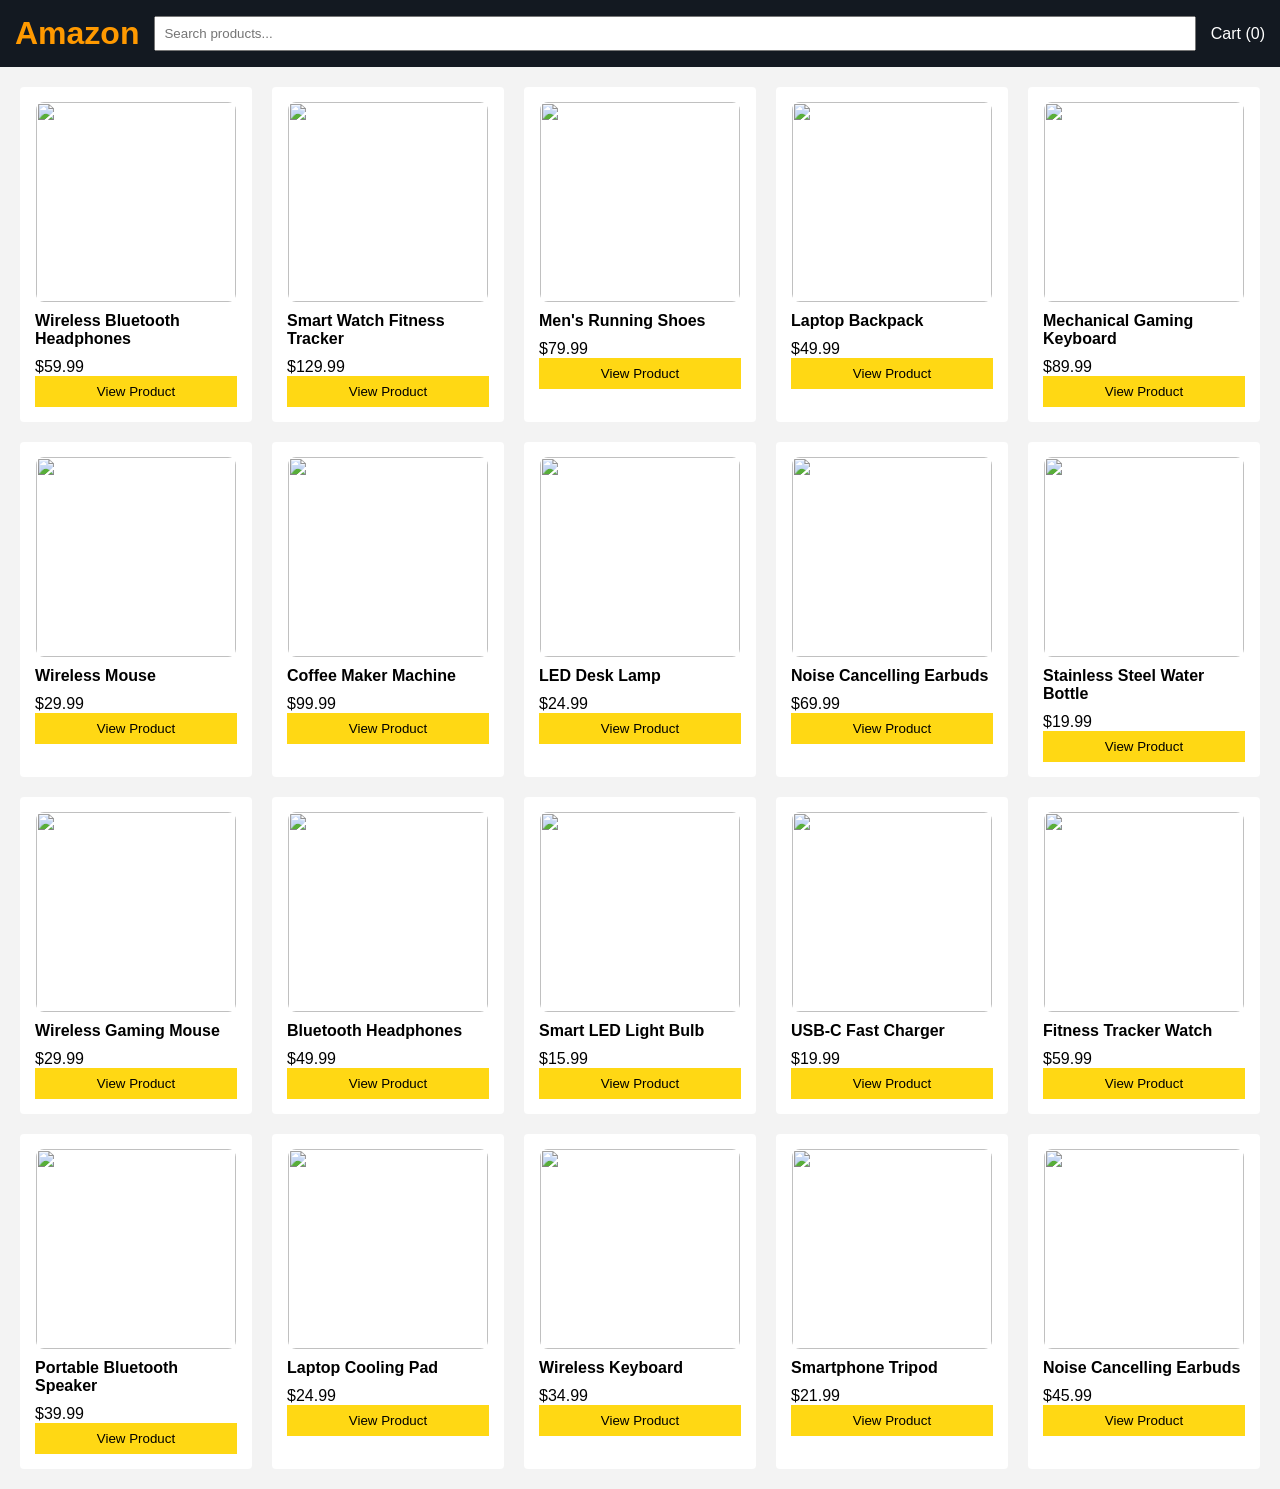
==== index.html @ 7e171389 "final" ====
<!DOCTYPE html>
<html lang="en">
<head>
  <meta charset="UTF-8" />
  <title>Amazon Clone</title>
  <link rel="stylesheet" href="css/style.css" />
</head>
<body>

  <!-- Navbar -->
  <header class="navbar">
    <h1 class="logo">Amazon</h1>

    <input
        type="text"
        id="searchInput"
        placeholder="Search products..."
    />


    <a href="cart.html" class="cart-link">
      Cart (<span id="cartCount">0</span>)
    </a>
  </header>

  <!-- Products -->
  <main class="container">
    <div id="productGrid" class="product-grid"></div>
  </main>

  <script src="script/cart-utils.js"></script>
  <script src="script/index.js"></script>
</body>
</html>
---- css/style.css ----
* {
  margin: 0;
  padding: 0;
  box-sizing: border-box;
  font-family: Arial, sans-serif;
}

body {
  background: #f3f3f3;
}

.navbar {
  background: #131921;
  color: white;
  padding: 15px;
  display: flex;
  align-items: center;
  gap: 15px;
}

.logo {
  color: #ff9900;
}

.navbar input {
  flex: 1;
  padding: 8px;
}

.cart-link {
  color: white;
  text-decoration: none;
}

.container {
  padding: 20px;
}

.product-grid {
  display: grid;
  grid-template-columns: repeat(auto-fill, minmax(200px, 1fr));
  gap: 20px;
}

.product-card {
  background: white;
  padding: 15px;
  border-radius: 4px;
}

.product-grid img {
  width: 200px;       /* fixed width */
  height: 200px;      /* fixed height */
  object-fit: cover;  /* maintains aspect ratio, crops if needed */
  border-radius: 8px; /* optional: rounded corners */
  display: block;
  margin: 0 auto;     /* center images in their container */
}

.product-card h3 {
  font-size: 16px;
  margin: 10px 0;
}

.product-card button {
  background: #ffd814;
  border: none;
  padding: 8px;
  width: 100%;
  cursor: pointer;
}

.product-details {
  display: grid;
  grid-template-columns: 1fr 1fr;
  gap: 30px;
  background: white;
  padding: 20px;
}

.product-details img {
  width: 100%;
  max-width: 400px;
}

.product-info h2 {
  margin-bottom: 10px;
}

.product-info p {
  margin: 10px 0;
}

.product-info button {
  background: #ffd814;
  border: none;
  padding: 12px;
  font-size: 16px;
  cursor: pointer;
  width: 200px;
}


.cart-item {
  display: grid;
  grid-template-columns: 100px 1fr 120px;
  gap: 20px;
  background: white;
  padding: 15px;
  margin-bottom: 15px;
}

.cart-item img {
  width: 100%;
}

.cart-item h3 {
  font-size: 16px;
}

.cart-item button {
  background: #ffd814;
  border: none;
  padding: 5px;
  cursor: pointer;
}

.cart-summary {
  background: white;
  padding: 20px;
  margin-top: 20px;
  text-align: right;
}

.cart-item {
  display: flex;
  align-items: center;
  gap: 20px;
  padding: 15px;
  border-bottom: 1px solid #ddd;
}

.cart-item-image img {
  width: 100px;
  height: 100px;
  object-fit: cover;
  border-radius: 8px;
}

.cart-item-details {
  flex: 1;
}

.cart-item-title {
  margin: 0 0 5px;
  font-size: 1.1rem;
}

.cart-item-price {
  margin: 0 0 10px;
  color: #555;
  font-weight: 500;
}

.cart-item-quantity {
  display: flex;
  align-items: center;
  gap: 10px;
  margin-bottom: 10px;
}

.cart-item-quantity button {
  width: 28px;
  height: 28px;
  background-color: #eee;
  border: none;
  border-radius: 4px;
  cursor: pointer;
  font-weight: bold;
}

.cart-item-quantity span {
  min-width: 20px;
  text-align: center;
  display: inline-block;
}

.cart-item-remove {
  padding: 5px 10px;
  background-color: #f44336;
  color: white;
  border: none;
  border-radius: 4px;
  cursor: pointer;
}

.cart-item-total {
  font-size: 1.1rem;
  font-weight: bold;
  min-width: 80px;
  text-align: right;
}

.checkout-btn {
  background: #ffa41c;
  border: none;
  padding: 10px 20px;
  cursor: pointer;
}


/* Modal */
.modal {
  display: none; /* hidden by default */
  position: fixed;
  top: 0;
  left: 0;
  width: 100%;
  height: 100%;
  background-color: rgba(0,0,0,0.6);
  justify-content: center;
  align-items: center;
  z-index: 1000;
}

.modal-content {
  background: white;
  padding: 30px;
  border-radius: 8px;
  text-align: center;
  max-width: 400px;
  box-shadow: 0 0 20px rgba(0,0,0,0.3);
}

.modal-content h2 {
  margin-bottom: 15px;
  color: #28a745;
}

.modal-content button {
  padding: 10px 20px;
  background: #28a745;
  border: none;
  color: white;
  cursor: pointer;
  border-radius: 5px;
}

/* Confetti canvas */
#confettiCanvas {
  position: fixed;
  top: 0;
  left: 0;
  pointer-events: none;
  width: 100%;
  height: 100%;
  z-index: 999;
}

/* Modal animation */
@keyframes modalIn {
  0% {
    transform: scale(0.5);
    opacity: 0;
  }
  60% {
    transform: scale(1.05);
    opacity: 1;
  }
  100% {
    transform: scale(1);
    opacity: 1;
  }
}

.modal.show .modal-content {
  animation: modalIn 0.5s ease forwards;
}
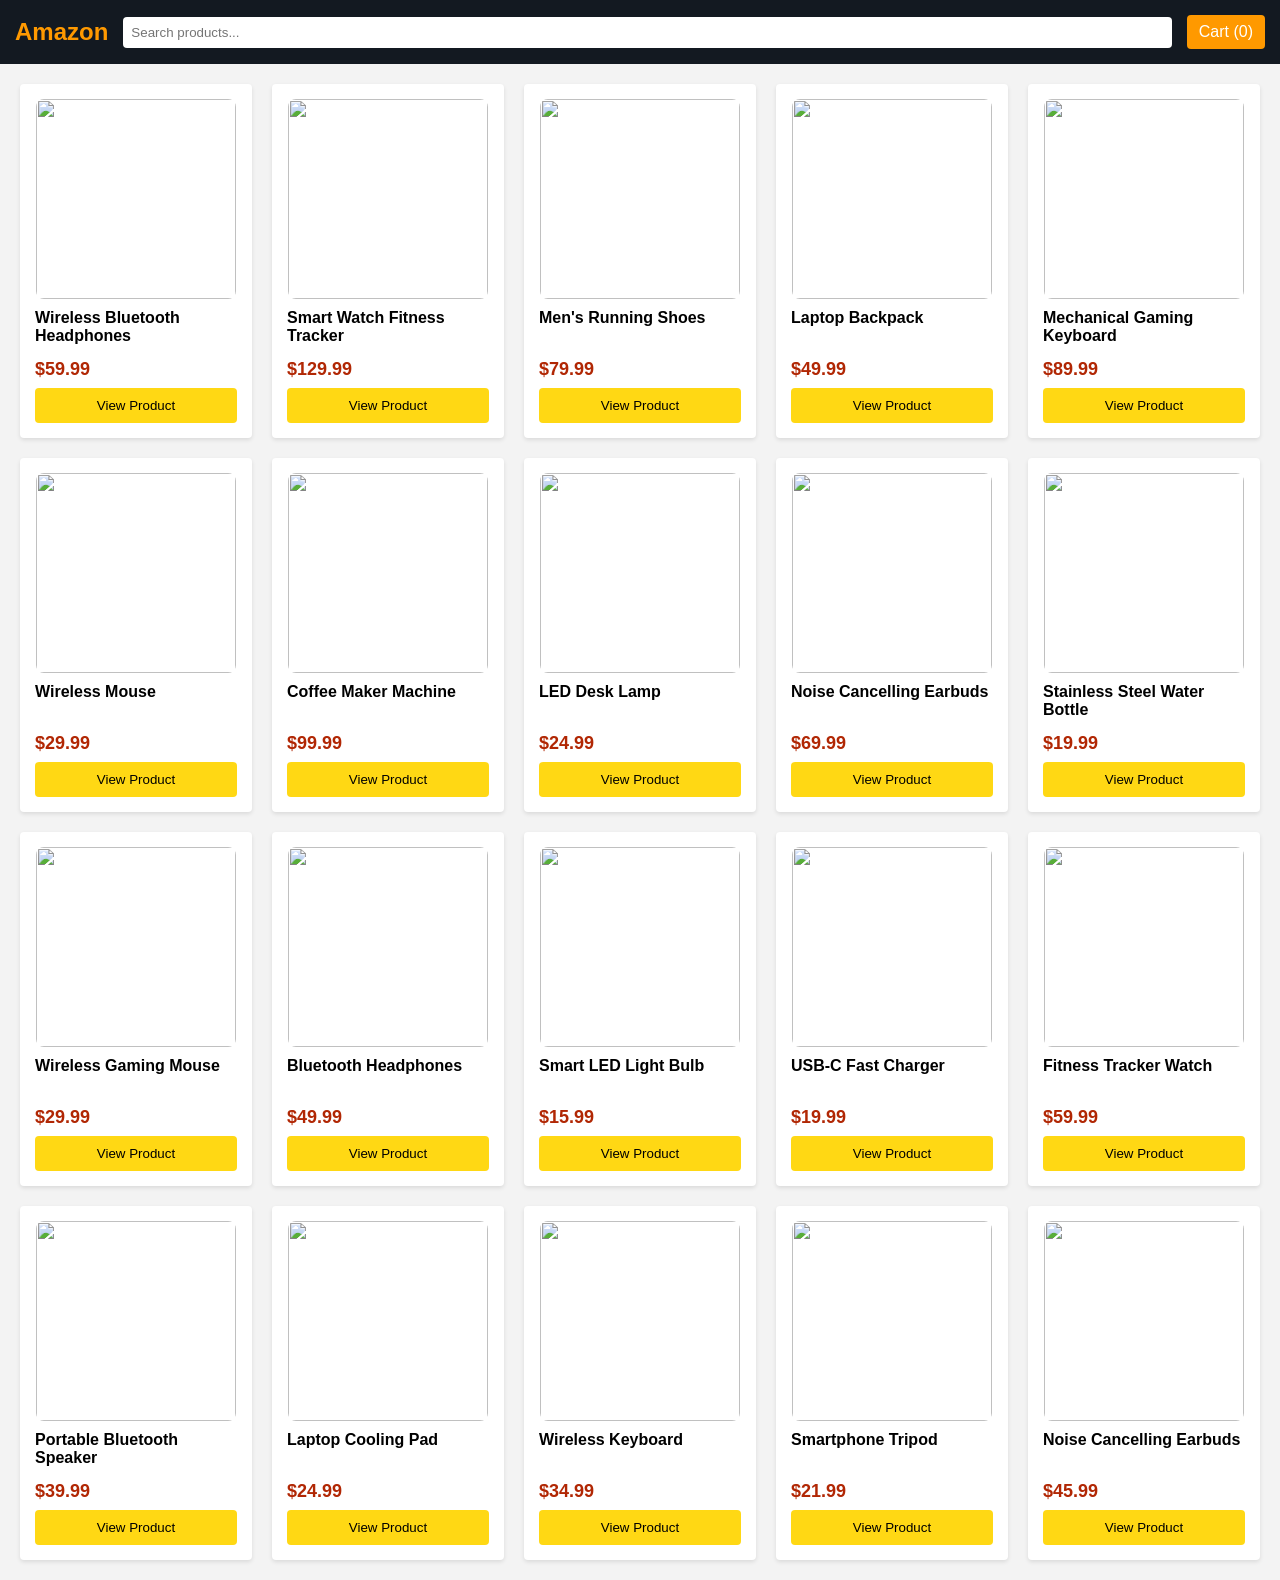
==== commit 4890a2bb: "mobile responsive" ====
--- a/index.html
+++ b/index.html
@@ -2,6 +2,7 @@
 <html lang="en">
 <head>
   <meta charset="UTF-8" />
+  <meta name="viewport" content="width=device-width, initial-scale=1.0" />
   <title>Amazon Clone</title>
   <link rel="stylesheet" href="css/style.css" />
 </head>
@@ -17,7 +18,6 @@
         placeholder="Search products..."
     />
 
-
     <a href="cart.html" class="cart-link">
       Cart (<span id="cartCount">0</span>)
     </a>
@@ -31,4 +31,4 @@
   <script src="script/cart-utils.js"></script>
   <script src="script/index.js"></script>
 </body>
-</html>
+</html>
--- a/css/style.css
+++ b/css/style.css
@@ -16,20 +16,32 @@
   display: flex;
   align-items: center;
   gap: 15px;
+  flex-wrap: wrap;
 }
 
 .logo {
   color: #ff9900;
+  text-decoration: none;
+  font-size: 1.5rem;
+  font-weight: bold;
 }
 
 .navbar input {
   flex: 1;
   padding: 8px;
+  min-width: 200px;
+  border-radius: 4px;
+  border: none;
 }
 
 .cart-link {
   color: white;
   text-decoration: none;
+  white-space: nowrap;
+  padding: 8px 12px;
+  background: #ff9900;
+  border-radius: 4px;
+  font-weight: 500;
 }
 
 .container {
@@ -46,28 +58,51 @@
   background: white;
   padding: 15px;
   border-radius: 4px;
+  box-shadow: 0 2px 4px rgba(0,0,0,0.1);
+  transition: transform 0.2s;
+}
+
+.product-card:hover {
+  transform: translateY(-4px);
+  box-shadow: 0 4px 8px rgba(0,0,0,0.15);
 }
 
 .product-grid img {
-  width: 200px;       /* fixed width */
-  height: 200px;      /* fixed height */
-  object-fit: cover;  /* maintains aspect ratio, crops if needed */
-  border-radius: 8px; /* optional: rounded corners */
+  width: 100%;
+  max-width: 200px;
+  height: 200px;
+  object-fit: cover;
+  border-radius: 8px;
   display: block;
-  margin: 0 auto;     /* center images in their container */
+  margin: 0 auto;
 }
 
 .product-card h3 {
   font-size: 16px;
   margin: 10px 0;
+  min-height: 40px;
+}
+
+.product-card p {
+  font-size: 18px;
+  font-weight: bold;
+  color: #B12704;
+  margin: 8px 0;
 }
 
 .product-card button {
   background: #ffd814;
   border: none;
-  padding: 8px;
+  padding: 10px;
   width: 100%;
   cursor: pointer;
+  border-radius: 4px;
+  font-weight: 500;
+  transition: background 0.2s;
+}
+
+.product-card button:hover {
+  background: #f7ca00;
 }
 
 .product-details {
@@ -76,60 +111,41 @@
   gap: 30px;
   background: white;
   padding: 20px;
+  border-radius: 8px;
+  box-shadow: 0 2px 8px rgba(0,0,0,0.1);
 }
 
 .product-details img {
   width: 100%;
   max-width: 400px;
+  border-radius: 8px;
 }
 
 .product-info h2 {
   margin-bottom: 10px;
+  font-size: 1.8rem;
 }
 
 .product-info p {
   margin: 10px 0;
+  line-height: 1.6;
 }
 
 .product-info button {
   background: #ffd814;
   border: none;
-  padding: 12px;
+  padding: 12px 24px;
   font-size: 16px;
   cursor: pointer;
   width: 200px;
-}
-
-
-.cart-item {
-  display: grid;
-  grid-template-columns: 100px 1fr 120px;
-  gap: 20px;
-  background: white;
-  padding: 15px;
-  margin-bottom: 15px;
-}
-
-.cart-item img {
-  width: 100%;
-}
-
-.cart-item h3 {
-  font-size: 16px;
-}
-
-.cart-item button {
-  background: #ffd814;
-  border: none;
-  padding: 5px;
-  cursor: pointer;
-}
-
-.cart-summary {
-  background: white;
-  padding: 20px;
-  margin-top: 20px;
-  text-align: right;
+  border-radius: 4px;
+  font-weight: 500;
+  margin-top: 15px;
+  transition: background 0.2s;
+}
+
+.product-info button:hover {
+  background: #f7ca00;
 }
 
 .cart-item {
@@ -138,6 +154,9 @@
   gap: 20px;
   padding: 15px;
   border-bottom: 1px solid #ddd;
+  background: white;
+  margin-bottom: 10px;
+  border-radius: 4px;
 }
 
 .cart-item-image img {
@@ -160,6 +179,7 @@
   margin: 0 0 10px;
   color: #555;
   font-weight: 500;
+  font-size: 1rem;
 }
 
 .cart-item-quantity {
@@ -170,28 +190,40 @@
 }
 
 .cart-item-quantity button {
-  width: 28px;
-  height: 28px;
+  width: 32px;
+  height: 32px;
   background-color: #eee;
   border: none;
   border-radius: 4px;
   cursor: pointer;
   font-weight: bold;
+  font-size: 16px;
+}
+
+.cart-item-quantity button:hover {
+  background-color: #ddd;
 }
 
 .cart-item-quantity span {
-  min-width: 20px;
+  min-width: 30px;
   text-align: center;
   display: inline-block;
+  font-weight: 500;
 }
 
 .cart-item-remove {
-  padding: 5px 10px;
+  padding: 8px 12px;
   background-color: #f44336;
   color: white;
   border: none;
   border-radius: 4px;
   cursor: pointer;
+  font-size: 14px;
+  transition: background 0.2s;
+}
+
+.cart-item-remove:hover {
+  background-color: #d32f2f;
 }
 
 .cart-item-total {
@@ -199,19 +231,42 @@
   font-weight: bold;
   min-width: 80px;
   text-align: right;
+  color: #B12704;
+}
+
+.cart-summary {
+  background: white;
+  padding: 20px;
+  margin-top: 20px;
+  text-align: right;
+  border-radius: 8px;
+  box-shadow: 0 2px 8px rgba(0,0,0,0.1);
+}
+
+.cart-summary h2 {
+  margin-bottom: 15px;
+  font-size: 1.5rem;
 }
 
 .checkout-btn {
   background: #ffa41c;
   border: none;
-  padding: 10px 20px;
+  padding: 12px 24px;
   cursor: pointer;
-}
-
+  border-radius: 4px;
+  font-size: 16px;
+  font-weight: 500;
+  color: white;
+  transition: background 0.2s;
+}
+
+.checkout-btn:hover {
+  background: #ff8f00;
+}
 
 /* Modal */
 .modal {
-  display: none; /* hidden by default */
+  display: none;
   position: fixed;
   top: 0;
   left: 0;
@@ -229,6 +284,7 @@
   border-radius: 8px;
   text-align: center;
   max-width: 400px;
+  margin: 20px;
   box-shadow: 0 0 20px rgba(0,0,0,0.3);
 }
 
@@ -244,6 +300,7 @@
   color: white;
   cursor: pointer;
   border-radius: 5px;
+  font-size: 16px;
 }
 
 /* Confetti canvas */
@@ -277,4 +334,292 @@
   animation: modalIn 0.5s ease forwards;
 }
 
-
+/* ========================================
+   MOBILE RESPONSIVE STYLES
+   ======================================== */
+
+/* Tablet (768px and below) */
+@media (max-width: 768px) {
+  .navbar {
+    padding: 12px;
+    gap: 10px;
+  }
+
+  .logo {
+    font-size: 1.3rem;
+  }
+
+  .navbar input {
+    min-width: 150px;
+    font-size: 14px;
+  }
+
+  .cart-link {
+    padding: 6px 10px;
+    font-size: 14px;
+  }
+
+  .container {
+    padding: 15px;
+  }
+
+  .product-grid {
+    grid-template-columns: repeat(auto-fill, minmax(150px, 1fr));
+    gap: 15px;
+  }
+
+  .product-card {
+    padding: 12px;
+  }
+
+  .product-grid img {
+    height: 150px;
+    max-width: 150px;
+  }
+
+  .product-card h3 {
+    font-size: 14px;
+    min-height: 35px;
+  }
+
+  .product-card p {
+    font-size: 16px;
+  }
+
+  .product-card button {
+    padding: 8px;
+    font-size: 14px;
+  }
+
+  /* Product Details - Stack on tablet */
+  .product-details {
+    grid-template-columns: 1fr;
+    gap: 20px;
+    padding: 15px;
+  }
+
+  .product-details img {
+    max-width: 100%;
+    margin: 0 auto;
+  }
+
+  .product-info h2 {
+    font-size: 1.5rem;
+  }
+
+  .product-info button {
+    width: 100%;
+    max-width: 300px;
+  }
+
+  /* Cart Items */
+  .cart-item {
+    gap: 15px;
+    padding: 12px;
+  }
+
+  .cart-item-image img {
+    width: 80px;
+    height: 80px;
+  }
+
+  .cart-item-title {
+    font-size: 1rem;
+  }
+
+  .cart-item-price {
+    font-size: 0.95rem;
+  }
+
+  .cart-summary {
+    padding: 15px;
+  }
+
+  .cart-summary h2 {
+    font-size: 1.3rem;
+  }
+}
+
+/* Mobile (480px and below) */
+@media (max-width: 480px) {
+  .navbar {
+    padding: 10px;
+    gap: 8px;
+  }
+
+  .logo {
+    font-size: 1.2rem;
+    order: 1;
+  }
+
+  .navbar input {
+    order: 3;
+    width: 100%;
+    flex: 1 1 100%;
+    margin-top: 8px;
+    font-size: 14px;
+    padding: 10px;
+  }
+
+  .cart-link {
+    order: 2;
+    font-size: 13px;
+    padding: 6px 10px;
+  }
+
+  .container {
+    padding: 10px;
+  }
+
+  .product-grid {
+    grid-template-columns: repeat(2, 1fr);
+    gap: 10px;
+  }
+
+  .product-card {
+    padding: 10px;
+  }
+
+  .product-grid img {
+    height: 120px;
+    max-width: 120px;
+  }
+
+  .product-card h3 {
+    font-size: 13px;
+    min-height: 32px;
+    margin: 8px 0;
+  }
+
+  .product-card p {
+    font-size: 15px;
+    margin: 6px 0;
+  }
+
+  .product-card button {
+    padding: 8px;
+    font-size: 13px;
+  }
+
+  /* Product Details - Full mobile stack */
+  .product-details {
+    padding: 12px;
+    gap: 15px;
+  }
+
+  .product-info h2 {
+    font-size: 1.3rem;
+  }
+
+  .product-info p {
+    font-size: 14px;
+  }
+
+  .product-info button {
+    width: 100%;
+    padding: 12px;
+    font-size: 15px;
+  }
+
+  /* Cart Items - Stack vertically */
+  .cart-item {
+    flex-direction: column;
+    align-items: flex-start;
+    gap: 10px;
+    padding: 12px;
+  }
+
+  .cart-item-image {
+    width: 100%;
+    text-align: center;
+  }
+
+  .cart-item-image img {
+    width: 120px;
+    height: 120px;
+  }
+
+  .cart-item-details {
+    width: 100%;
+  }
+
+  .cart-item-title {
+    font-size: 0.95rem;
+  }
+
+  .cart-item-price {
+    font-size: 0.9rem;
+  }
+
+  .cart-item-quantity {
+    gap: 8px;
+  }
+
+  .cart-item-quantity button {
+    width: 30px;
+    height: 30px;
+    font-size: 14px;
+  }
+
+  .cart-item-remove {
+    width: 100%;
+    padding: 10px;
+  }
+
+  .cart-item-total {
+    width: 100%;
+    text-align: left;
+    font-size: 1.2rem;
+    margin-top: 5px;
+  }
+
+  .cart-summary {
+    padding: 12px;
+    text-align: center;
+  }
+
+  .cart-summary h2 {
+    font-size: 1.2rem;
+    margin-bottom: 12px;
+  }
+
+  .checkout-btn {
+    width: 100%;
+    padding: 12px;
+    font-size: 15px;
+  }
+
+  .modal-content {
+    padding: 20px;
+    margin: 15px;
+  }
+
+  .modal-content h2 {
+    font-size: 1.3rem;
+  }
+
+  .modal-content p {
+    font-size: 14px;
+  }
+}
+
+/* Extra Small Mobile (360px and below) */
+@media (max-width: 360px) {
+  .product-grid {
+    grid-template-columns: 1fr;
+  }
+
+  .product-grid img {
+    height: 180px;
+    max-width: 180px;
+  }
+
+  .logo {
+    font-size: 1.1rem;
+  }
+
+  .cart-link {
+    font-size: 12px;
+    padding: 5px 8px;
+  }
+}
